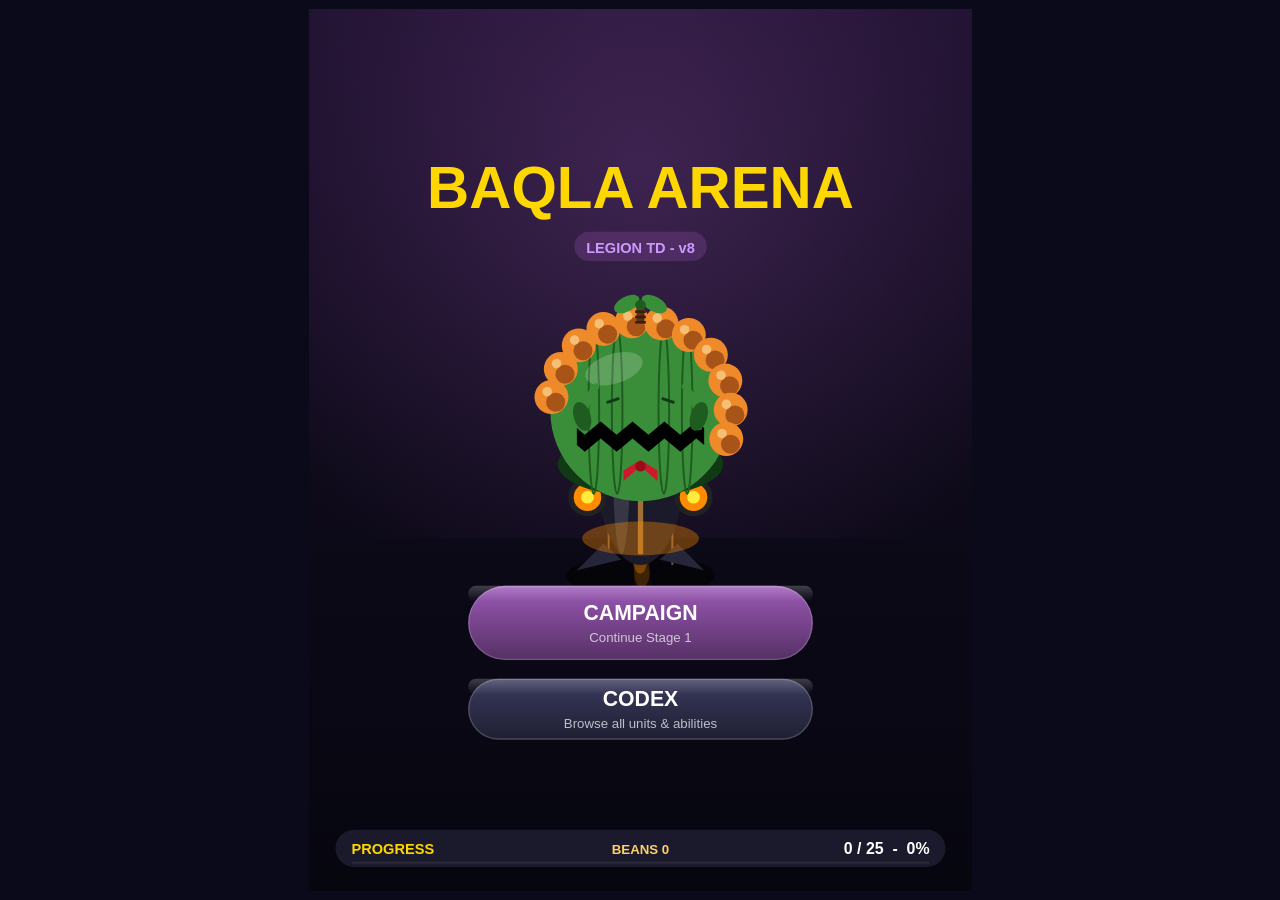
==== v8/index.html @ 776c8479 "Publish Winterglass deep enrage ramp" ====
<!DOCTYPE html>
<html lang="en">
<head>
<meta charset="UTF-8">
<meta name="viewport" content="width=device-width, initial-scale=1.0, user-scalable=no, viewport-fit=cover">
<meta name="apple-mobile-web-app-capable" content="yes">
<meta name="apple-mobile-web-app-status-bar-style" content="black-translucent">
<title>Baqla Arena v8 - Modular Foundation</title>
<link rel="icon" href="data:,">
<link rel="stylesheet" href="./styles.css">
</head>
<body>
<canvas id="game"></canvas>
<script type="module" src="./src/main.js?v=20260522-winterglass-deep-enrage"></script>
</body>
</html>
---- v8/styles.css ----
﻿*{margin:0;padding:0;box-sizing:border-box}
html,body{
  background:#0a0a1a;height:100%;width:100%;
  overflow:hidden;font-family:'Segoe UI',Arial,sans-serif;
  touch-action:manipulation;user-select:none;-webkit-user-select:none;
  /* Safe areas for notch / Dynamic Island / home indicator */
  padding-top:env(safe-area-inset-top);
  padding-bottom:env(safe-area-inset-bottom);
  padding-left:env(safe-area-inset-left);
  padding-right:env(safe-area-inset-right);
}
body{display:flex;justify-content:center;align-items:center}
canvas{border-radius:0;cursor:pointer;display:block;max-width:100%;max-height:100%;touch-action:manipulation}
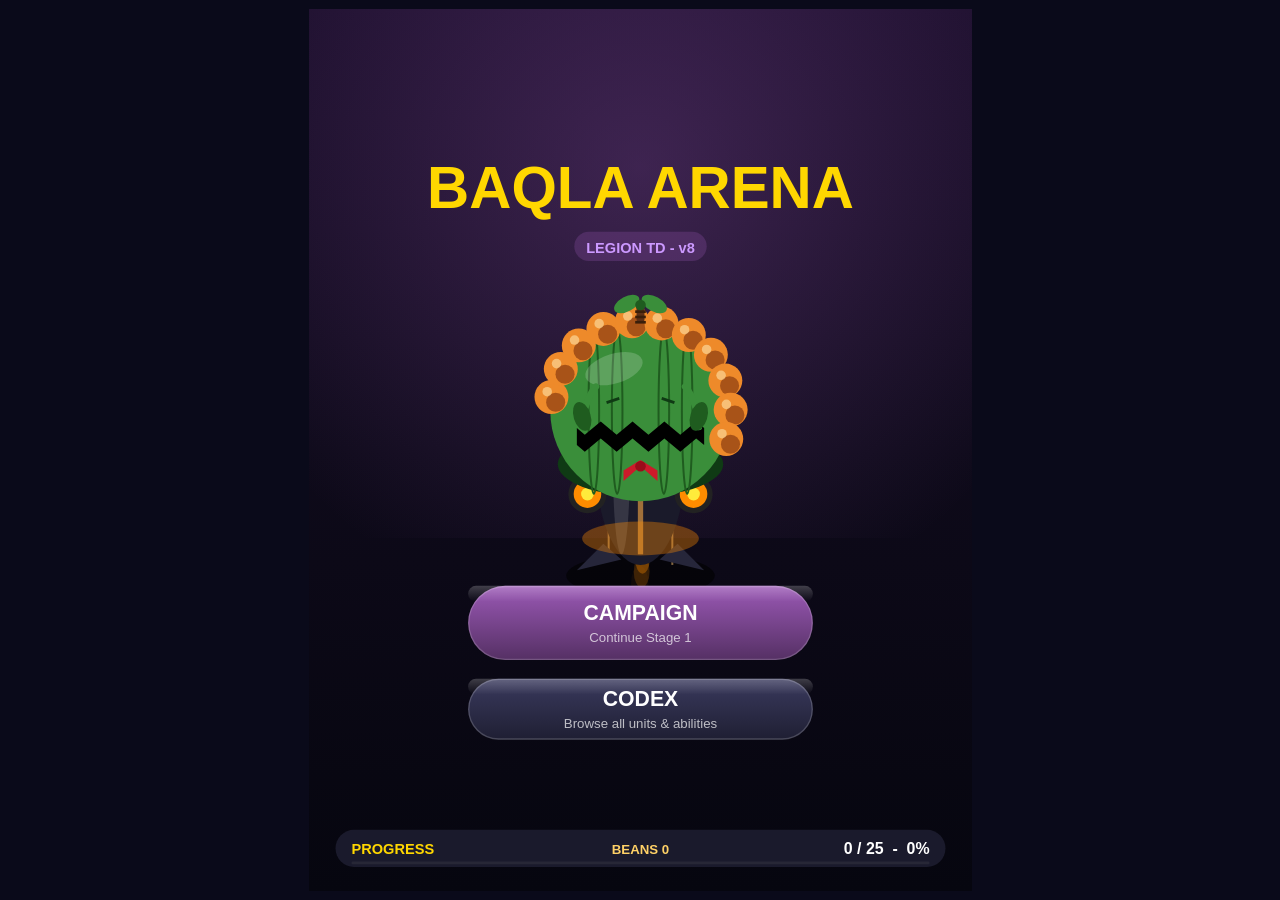
==== commit 5316fe75: "Publish Winterglass stall breaker" ====
--- a/v8/index.html
+++ b/v8/index.html
@@ -11,6 +11,6 @@
 </head>
 <body>
 <canvas id="game"></canvas>
-<script type="module" src="./src/main.js?v=20260522-winterglass-deep-enrage"></script>
+<script type="module" src="./src/main.js?v=20260522-winterglass-stall-breaker"></script>
 </body>
 </html>
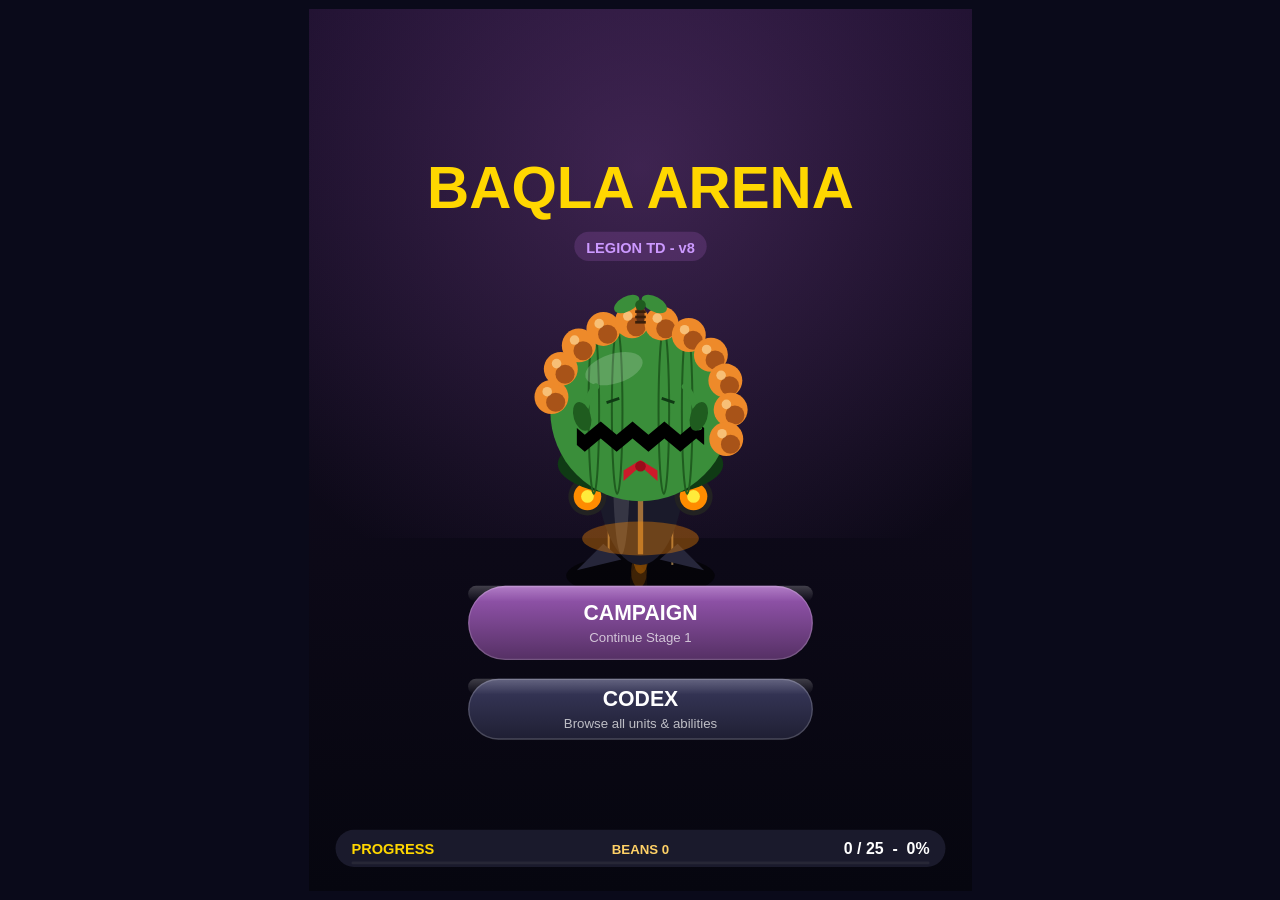
==== commit 655c5b20: "Publish Winterglass enrage and early gold tuning" ====
--- a/v8/index.html
+++ b/v8/index.html
@@ -11,6 +11,6 @@
 </head>
 <body>
 <canvas id="game"></canvas>
-<script type="module" src="./src/main.js?v=20260522-winterglass-stall-breaker"></script>
+<script type="module" src="./src/main.js?v=20260522-winterglass-enrage-economy"></script>
 </body>
 </html>
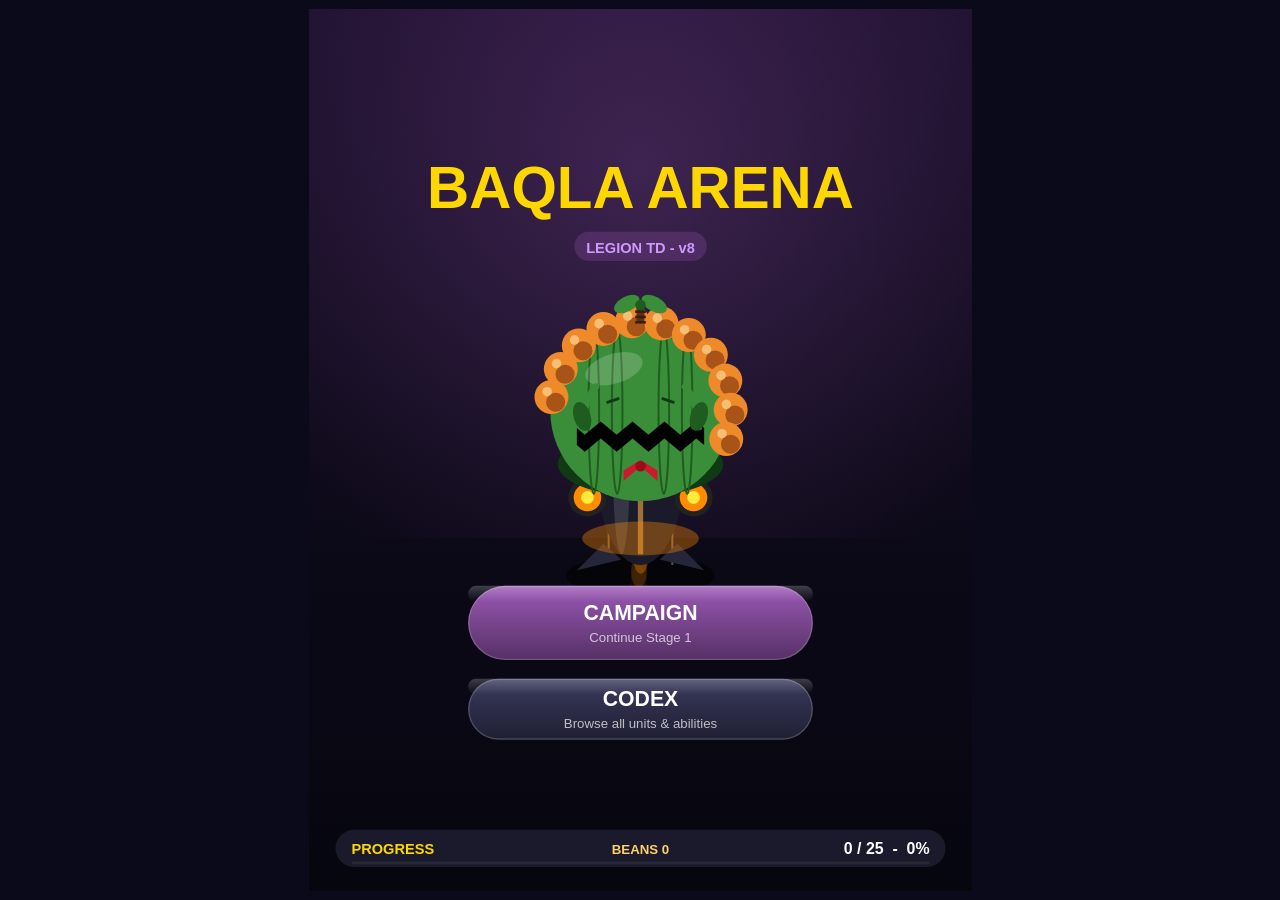
==== commit b6255f46: "Publish Winterglass Dragon final boss" ====
--- a/v8/index.html
+++ b/v8/index.html
@@ -11,6 +11,6 @@
 </head>
 <body>
 <canvas id="game"></canvas>
-<script type="module" src="./src/main.js?v=20260522-winterglass-enrage-economy"></script>
+<script type="module" src="./src/main.js?v=20260523-winterglass-dragon"></script>
 </body>
 </html>
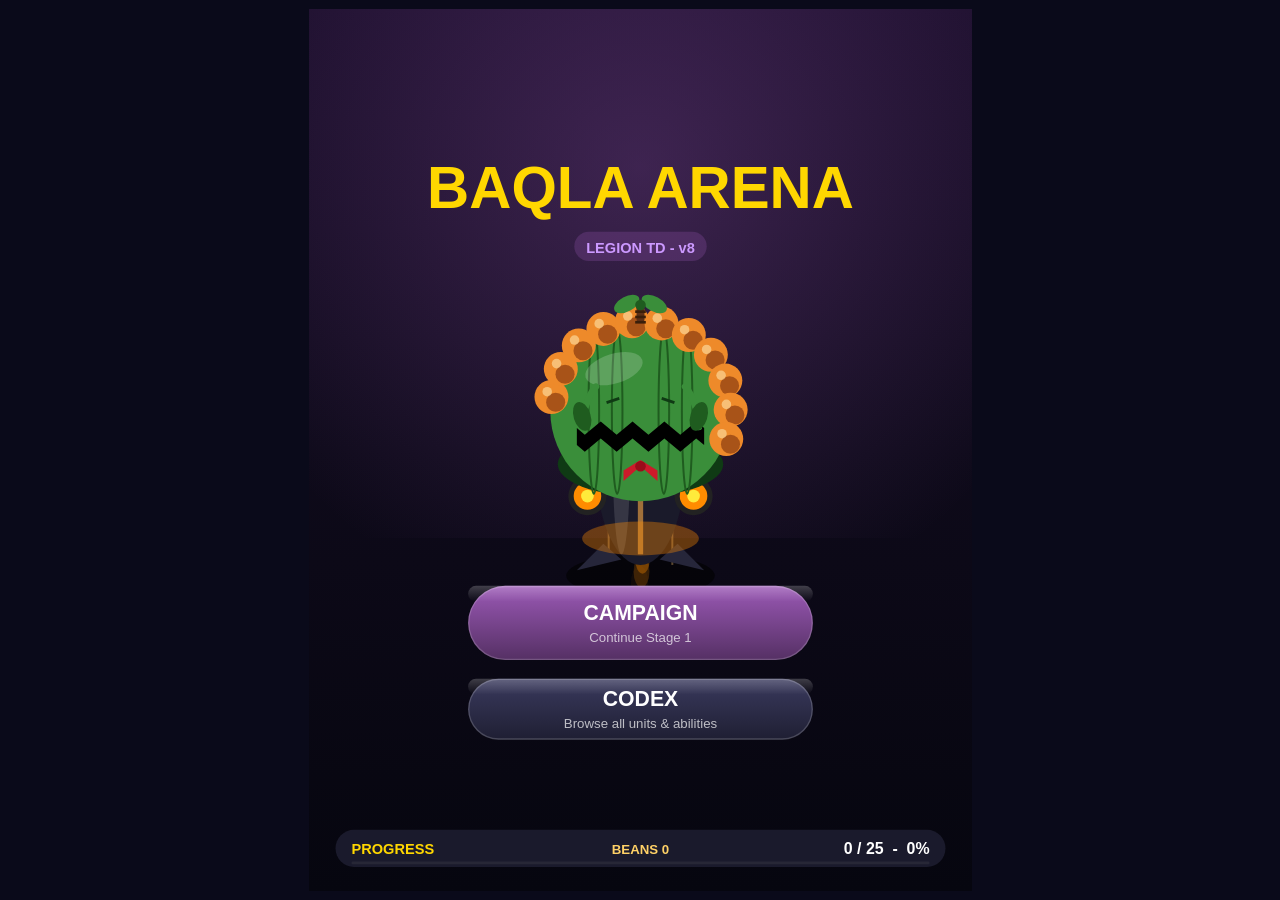
==== commit af4fcbd6: "Publish Winterglass Dragon sky phase" ====
--- a/v8/index.html
+++ b/v8/index.html
@@ -11,6 +11,6 @@
 </head>
 <body>
 <canvas id="game"></canvas>
-<script type="module" src="./src/main.js?v=20260523-winterglass-dragon"></script>
+<script type="module" src="./src/main.js?v=20260523-dragon-storm45"></script>
 </body>
 </html>
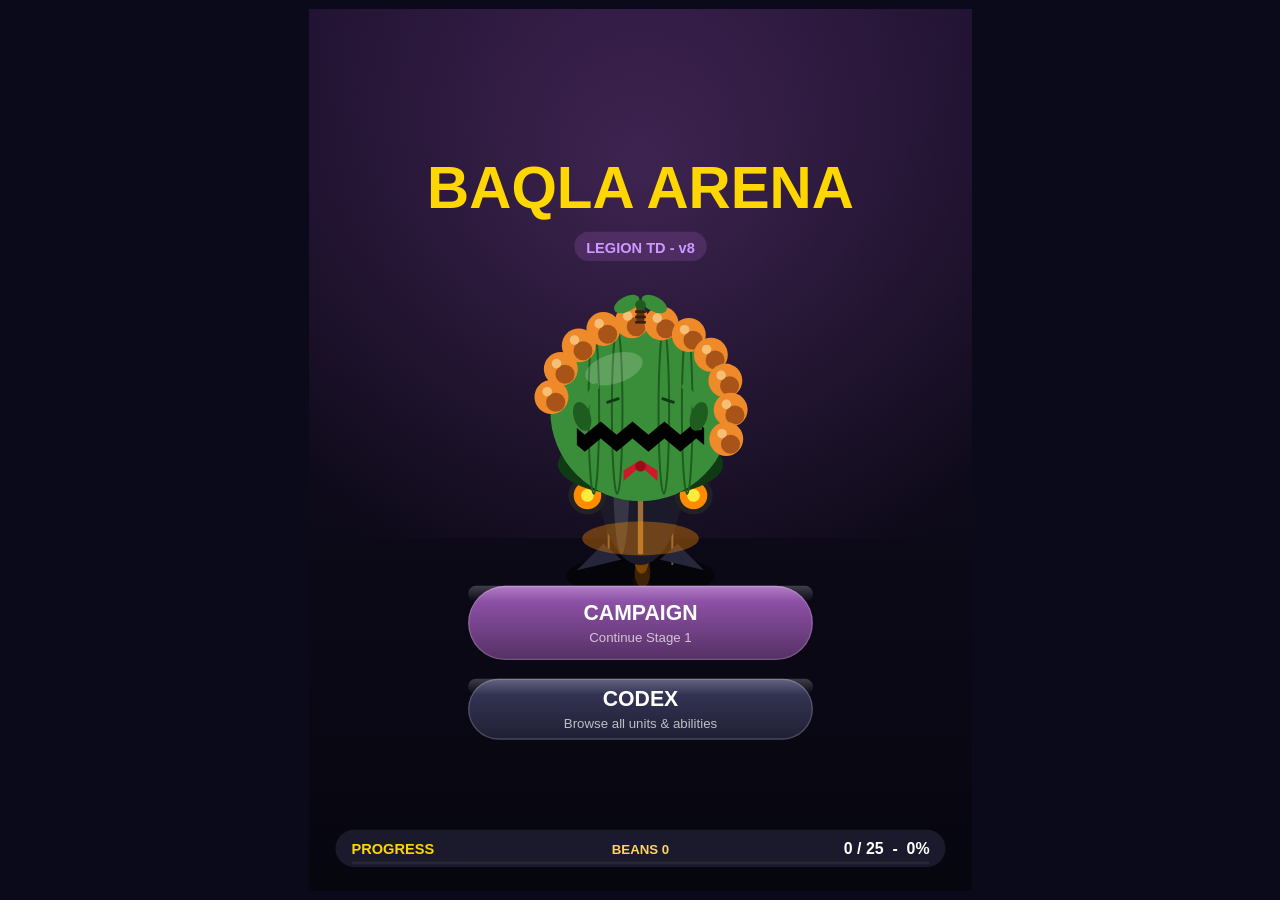
==== commit 69111fd0: "Publish Winterglass Dragon judgment phases" ====
--- a/v8/index.html
+++ b/v8/index.html
@@ -11,6 +11,6 @@
 </head>
 <body>
 <canvas id="game"></canvas>
-<script type="module" src="./src/main.js?v=20260523-dragon-storm45"></script>
+<script type="module" src="./src/main.js?v=20260523-dragon-judgment"></script>
 </body>
 </html>
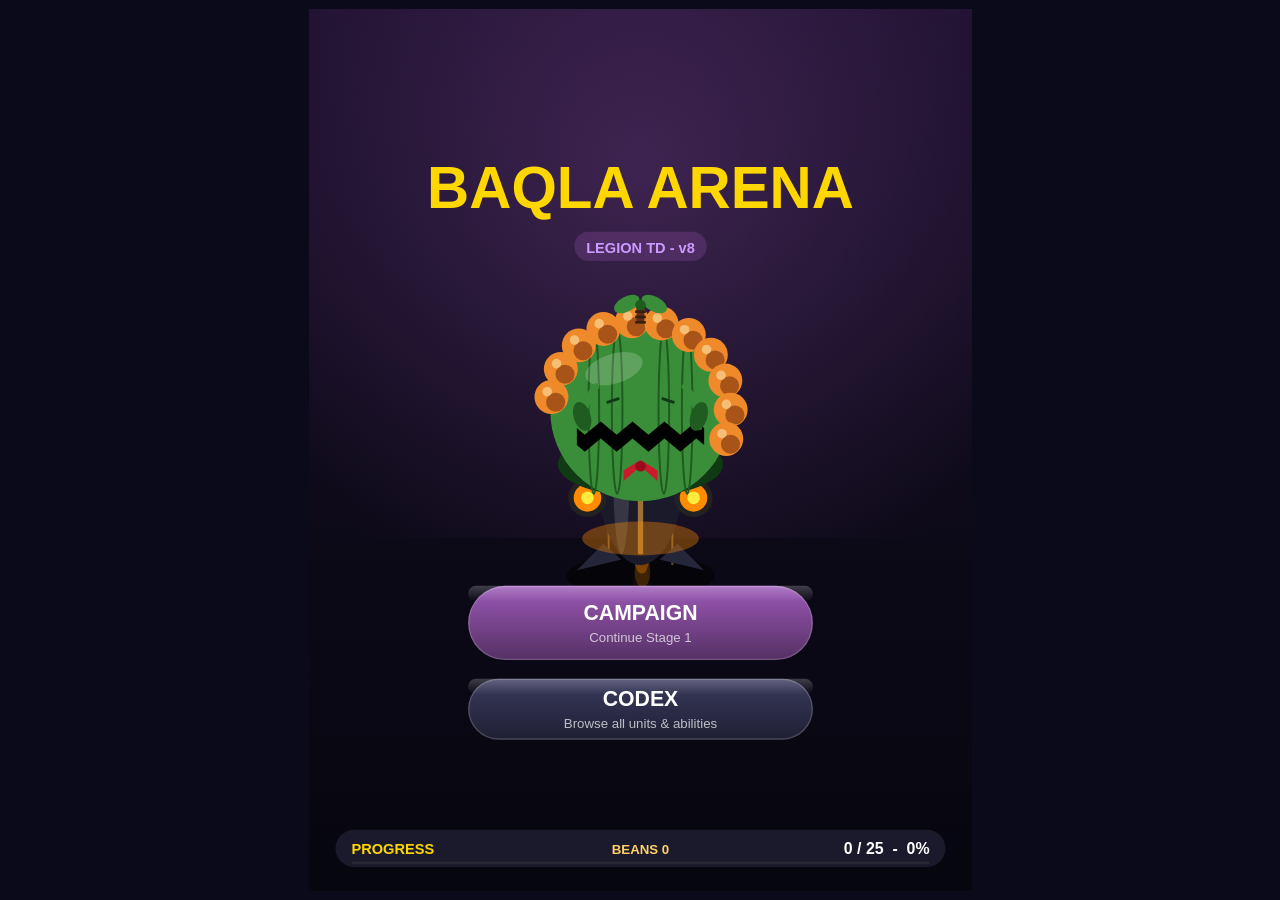
==== commit 1518d165: "Publish Winterglass Dragon judgment fix" ====
--- a/v8/index.html
+++ b/v8/index.html
@@ -11,6 +11,6 @@
 </head>
 <body>
 <canvas id="game"></canvas>
-<script type="module" src="./src/main.js?v=20260523-dragon-judgment"></script>
+<script type="module" src="./src/main.js?v=20260523-dragon-judgment-fix"></script>
 </body>
 </html>
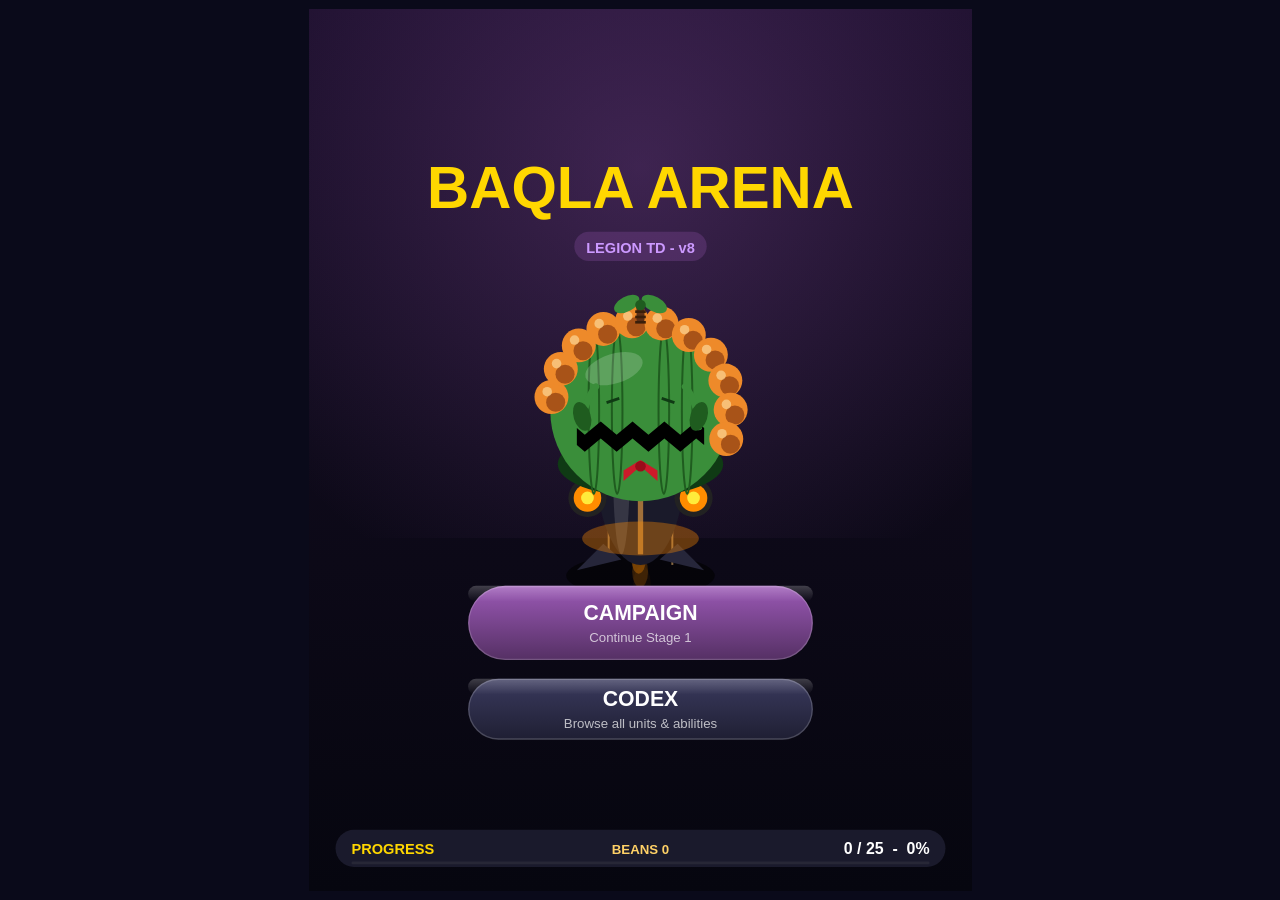
==== commit fa4dfd1b: "Publish Dragon judgment HUD and targeting fix" ====
--- a/v8/index.html
+++ b/v8/index.html
@@ -11,6 +11,6 @@
 </head>
 <body>
 <canvas id="game"></canvas>
-<script type="module" src="./src/main.js?v=20260523-dragon-judgment-fix"></script>
+<script type="module" src="./src/main.js?v=20260523-dragon-judgment-hud"></script>
 </body>
 </html>
